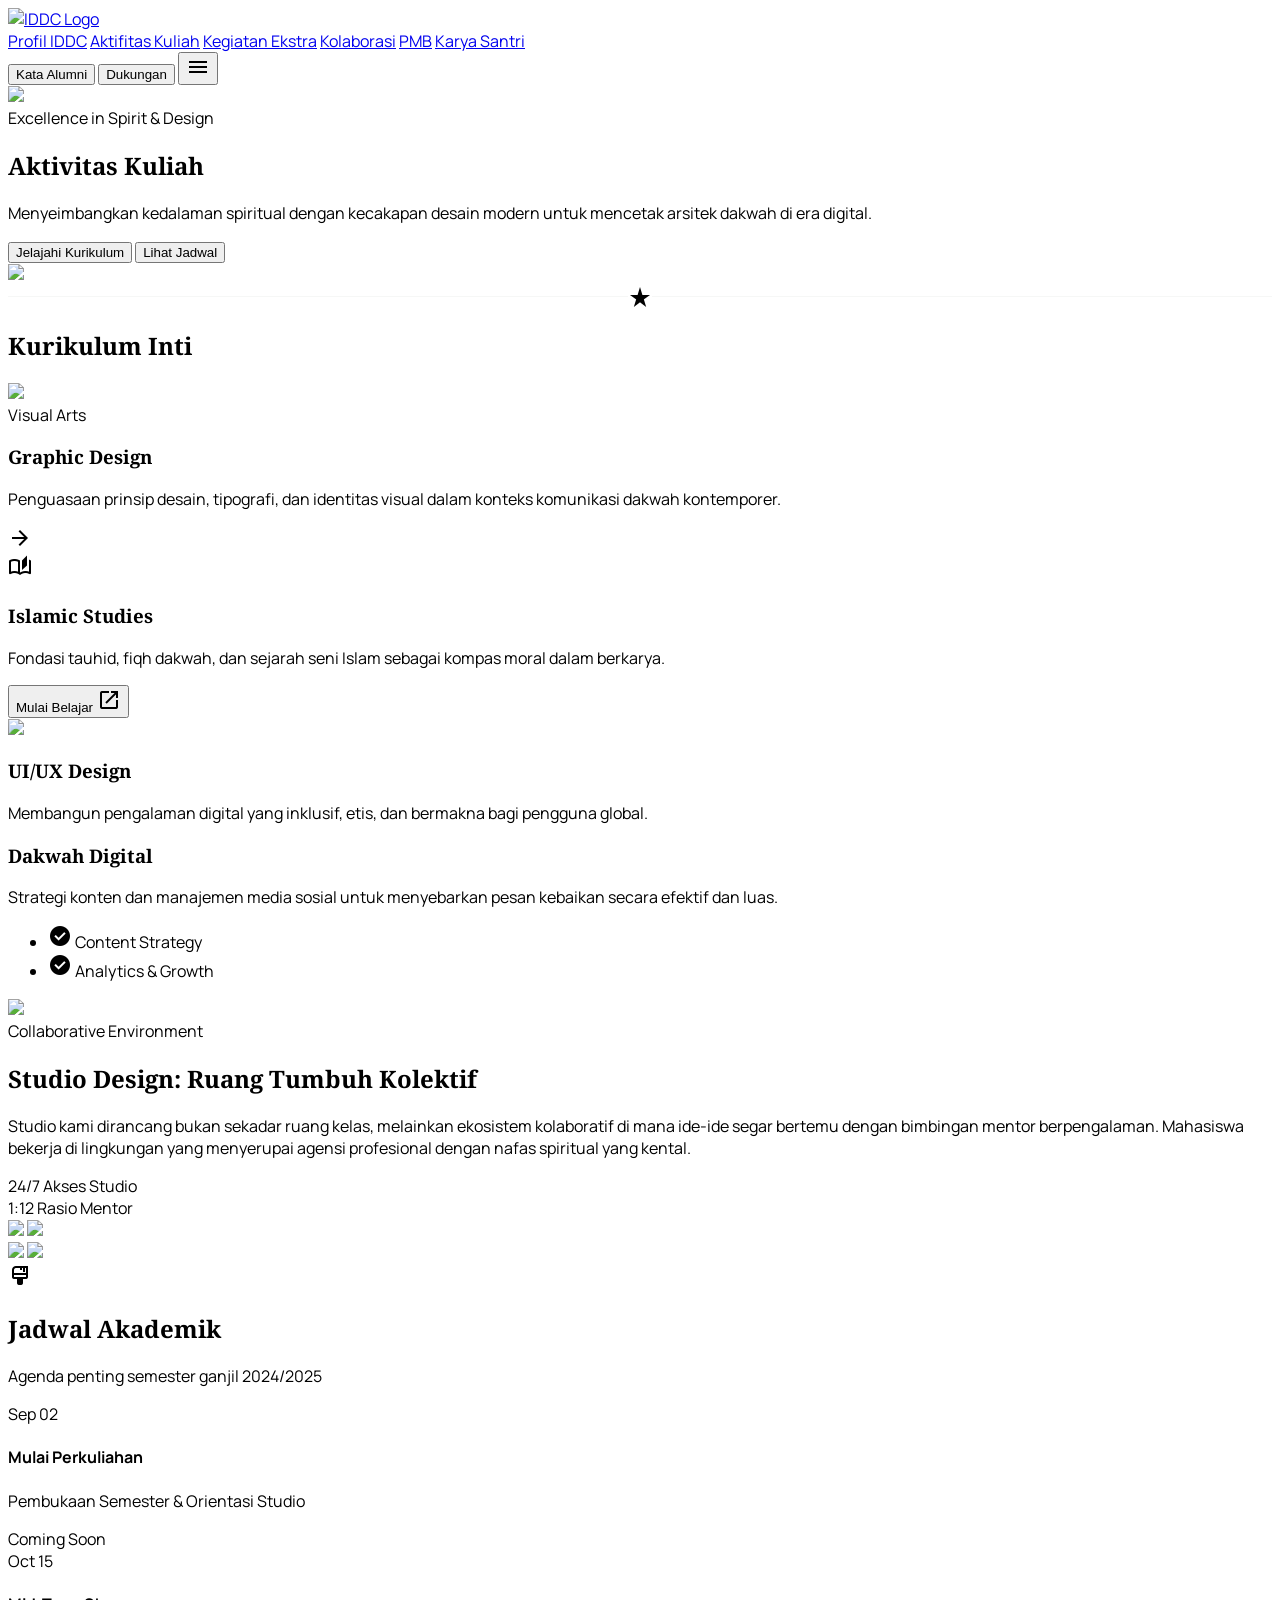
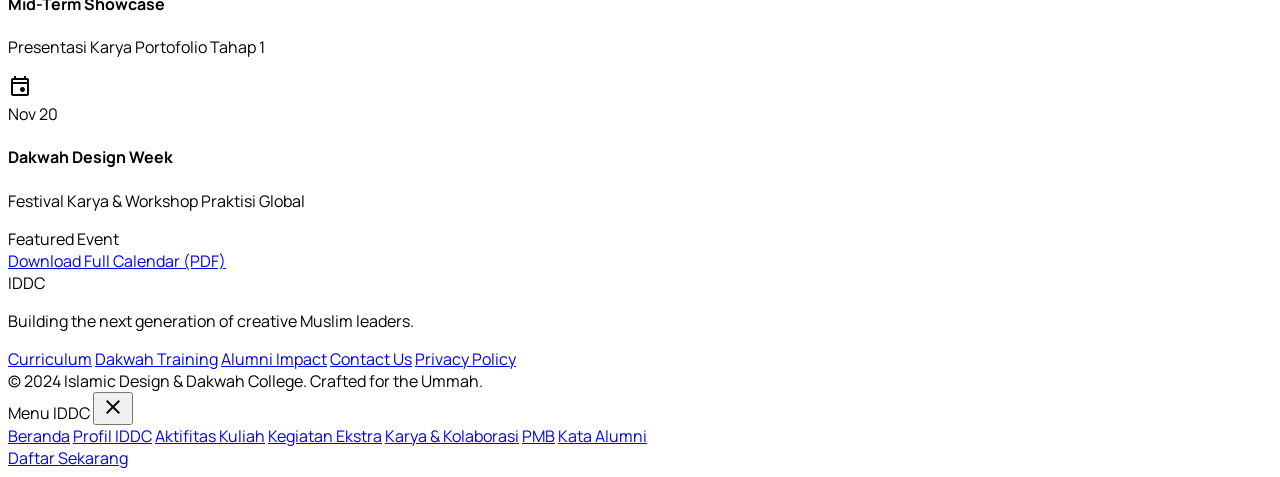
==== aktivitas-kuliah.html @ e7124038 "Initial commit" ====
<!DOCTYPE html>

<html lang="id"><head>
<meta charset="utf-8"/>
<meta content="width=device-width, initial-scale=1.0" name="viewport"/>
<link href="https://fonts.googleapis.com/css2?family=Noto+Serif:wght@400;700&amp;family=Manrope:wght@400;500;700&amp;display=swap" rel="stylesheet"/>
<link href="https://fonts.googleapis.com/css2?family=Material+Symbols+Outlined:wght,FILL@100..700,0..1&amp;display=swap" rel="stylesheet"/>
<link href="https://fonts.googleapis.com/css2?family=Material+Symbols+Outlined:wght,FILL@100..700,0..1&amp;display=swap" rel="stylesheet"/>
<script src="https://cdn.tailwindcss.com?plugins=forms,container-queries"></script>
<script id="tailwind-config">
      tailwind.config = {
        darkMode: "class",
        theme: {
          extend: {
            "colors": {
                    "outline": "#707975",
                    "tertiary-container": "#2a4949",
                    "surface": "#faf9f8",
                    "primary-fixed": "#afefdd",
                    "primary": "#00342b",
                    "on-tertiary": "#ffffff",
                    "surface-container-low": "#f4f3f2",
                    "surface-bright": "#faf9f8",
                    "surface-container-lowest": "#ffffff",
                    "on-surface-variant": "#3f4945",
                    "on-tertiary-fixed-variant": "#2d4c4c",
                    "surface-dim": "#dadad9",
                    "inverse-surface": "#2f3130",
                    "surface-tint": "#29695b",
                    "primary-container": "#004d40",
                    "on-tertiary-container": "#96b7b7",
                    "primary-fixed-dim": "#94d3c1",
                    "background": "#faf9f8",
                    "on-background": "#1a1c1c",
                    "outline-variant": "#bfc9c4",
                    "on-secondary-fixed-variant": "#5d4201",
                    "secondary": "#775a19",
                    "on-error-container": "#93000a",
                    "secondary-container": "#fed488",
                    "on-primary": "#ffffff",
                    "on-primary-container": "#7ebdac",
                    "inverse-on-surface": "#f1f0f0",
                    "on-tertiary-fixed": "#002020",
                    "secondary-fixed-dim": "#e9c176",
                    "secondary-fixed": "#ffdea5",
                    "on-secondary-container": "#785a1a",
                    "surface-variant": "#e3e2e1",
                    "surface-container-highest": "#e3e2e1",
                    "on-secondary": "#ffffff",
                    "on-primary-fixed-variant": "#065043",
                    "surface-container": "#eeeeed",
                    "on-primary-fixed": "#00201a",
                    "inverse-primary": "#94d3c1",
                    "surface-container-high": "#e9e8e7",
                    "on-surface": "#1a1c1c",
                    "tertiary": "#123232",
                    "on-error": "#ffffff",
                    "tertiary-fixed-dim": "#abcdcc",
                    "tertiary-fixed": "#c7e9e8",
                    "on-secondary-fixed": "#261900",
                    "error": "#ba1a1a",
                    "error-container": "#ffdad6"
            },
            "borderRadius": {
                    "DEFAULT": "0.125rem",
                    "lg": "0.25rem",
                    "xl": "0.5rem",
                    "full": "0.75rem"
            },
            "fontFamily": {
                    "headline": ["Noto Serif"],
                    "body": ["Manrope"],
                    "label": ["Manrope"]
            }
          },
        },
      }
    </script>
<style>
        .material-symbols-outlined {
            font-variation-settings: 'FILL' 0, 'wght' 400, 'GRAD' 0, 'opsz' 24;
        }
        body { font-family: 'Manrope', sans-serif; }
        h1, h2, h3 { font-family: 'Noto Serif', serif; }
        .glass-nav {
            backdrop-filter: blur(20px);
            -webkit-backdrop-filter: blur(20px);
        }
        .verse-ornament {
            display: flex;
            align-items: center;
            justify-content: center;
            width: 100%;
        }
        .verse-ornament::before, .verse-ornament::after {
            content: "";
            flex: 1;
            height: 1px;
            background: #bfc9c4;
            opacity: 0.15;
        }
        .verse-ornament i {
            padding: 0 1rem;
        }
    </style>
</head>
<body class="bg-surface text-on-surface selection:bg-secondary-container selection:text-on-secondary-container">
<!-- TopNavBar -->
<header class="fixed top-0 w-full z-50 bg-white/85 dark:bg-slate-900/85 backdrop-blur-md shadow-sm dark:shadow-none h-20 px-8 flex justify-between items-center transition-all duration-300">
<div class="flex items-center">
<a class="font-['Noto_Serif'] text-2xl font-bold text-[#00342b] dark:text-white" href="#"><img alt="IDDC Logo" class="h-12 w-auto object-contain" src="https://lh3.googleusercontent.com/aida/[base64]"/></a>
</div>
<nav class="hidden lg:flex items-center space-x-8"><a class="text-[#775a19] dark:text-[#ffdea5] relative after:content-[''] after:absolute after:-bottom-1 after:left-1/2 after:-translate-x-1/2 after:w-1 after:h-1 after:bg-[#775a19] after:rounded-full font-['Noto_Serif'] text-sm tracking-wide hover:text-[#775a19] dark:hover:text-[#ffdea5] transition-colors duration-300" href="profil.html">Profil IDDC</a>
<a class="text-[#1a1c1c] dark:text-slate-300 font-medium font-['Manrope'] text-sm tracking-wide hover:text-[#775a19] dark:hover:text-[#ffdea5] transition-colors duration-300" href="aktivitas-kuliah.html">Aktifitas Kuliah</a>
<a class="text-[#1a1c1c] dark:text-slate-300 font-medium font-['Manrope'] text-sm tracking-wide hover:text-[#775a19] dark:hover:text-[#ffdea5] transition-colors duration-300" href="kegiatan-ekstra.html">Kegiatan Ekstra</a>
<a class="text-[#1a1c1c] dark:text-slate-300 font-medium font-['Manrope'] text-sm tracking-wide hover:text-[#775a19] dark:hover:text-[#ffdea5] transition-colors duration-300" href="karya-kolaborasi.html">Kolaborasi</a>
<a class="text-[#1a1c1c] dark:text-slate-300 font-medium font-['Manrope'] text-sm tracking-wide hover:text-[#775a19] dark:hover:text-[#ffdea5] transition-colors duration-300" href="pmb.html">PMB</a>
<a class="text-[#1a1c1c] dark:text-slate-300 font-medium font-['Manrope'] text-sm tracking-wide hover:text-[#775a19] dark:hover:text-[#ffdea5] transition-colors duration-300" href="karya-kolaborasi.html">Karya Santri</a></nav>
<div class="flex items-center gap-4"><button class="hidden md:block text-[#00342b] dark:text-[#004d40] font-['Manrope'] text-xs font-bold uppercase tracking-widest hover:text-[#775a19] transition-colors">Kata Alumni</button>
<button class="bg-[#00342b] dark:bg-[#004d40] text-white px-5 py-2.5 rounded-sm font-['Manrope'] text-xs font-bold uppercase tracking-widest active:opacity-80 active:scale-95 transition-all">
      Dukungan
    </button>
<button class="lg:hidden text-[#00342b] dark:text-white">
<span class="material-symbols-outlined">menu</span>
</button></div>
</header>
<main class="pt-20">
<!-- Hero Section -->
<section class="relative min-h-[716px] flex items-center overflow-hidden bg-primary-container">
<div class="absolute inset-0 opacity-20">
<img class="w-full h-full object-cover" data-alt="Intricate geometric Islamic art pattern etched into a dark emerald green stone wall with soft ambient lighting" src="https://lh3.googleusercontent.com/aida-public/[base64]"/>
</div>
<div class="container mx-auto px-6 relative z-10 flex flex-col items-start">
<div class="max-w-3xl">
<span class="text-secondary-fixed font-label tracking-[0.2em] uppercase text-xs mb-4 block">Excellence in Spirit &amp; Design</span>
<h1 class="text-5xl md:text-7xl text-on-primary mb-6 leading-tight">Aktivitas Kuliah</h1>
<p class="text-xl text-on-primary-container font-body font-light leading-relaxed mb-8">Menyeimbangkan kedalaman spiritual dengan kecakapan desain modern untuk mencetak arsitek dakwah di era digital.</p>
<div class="flex gap-4">
<button class="bg-primary text-on-primary px-8 py-4 rounded-md font-medium hover:bg-primary/90 transition-all shadow-lg shadow-black/10">Jelajahi Kurikulum</button>
<button class="border border-outline-variant/30 text-on-primary px-8 py-4 rounded-md font-medium hover:bg-white/5 transition-all">Lihat Jadwal</button>
</div>
</div>
</div>
<!-- Decorative Bleed Image -->
<div class="hidden lg:block absolute right-0 top-1/2 -translate-y-1/2 w-1/3 h-[80%] rounded-l-full overflow-hidden shadow-2xl">
<img class="w-full h-full object-cover" data-alt="A focused student working on a high-end digital design tablet in a bright modern studio with traditional architectural accents" src="https://lh3.googleusercontent.com/aida-public/[base64]"/>
</div>
</section>
<!-- Section Divider -->
<div class="verse-ornament my-24 container mx-auto px-6">
<span class="material-symbols-outlined text-secondary" style="font-variation-settings: 'FILL' 1;">star_rate</span>
</div>
<!-- Kurikulum Inti (Bento Grid) -->
<section class="container mx-auto px-6 mb-32">
<div class="mb-16">
<h2 class="text-3xl md:text-4xl text-primary mb-4">Kurikulum Inti</h2>
<div class="h-1 w-20 bg-secondary rounded-full"></div>
</div>
<div class="grid grid-cols-1 md:grid-cols-12 gap-6">
<!-- Graphic Design -->
<div class="md:col-span-8 group relative overflow-hidden rounded-xl bg-surface-container-lowest p-8 min-h-[400px] flex flex-col justify-end transition-all hover:-translate-y-2 hover:shadow-xl hover:shadow-primary/5">
<div class="absolute inset-0 opacity-10 group-hover:opacity-20 transition-opacity">
<img class="w-full h-full object-cover" data-alt="Minimalist graphic design layout showing typography and grid structures on a high-resolution display" src="https://lh3.googleusercontent.com/aida-public/[base64]"/>
</div>
<div class="relative z-10">
<span class="text-secondary font-label text-xs tracking-widest uppercase mb-2 block">Visual Arts</span>
<h3 class="text-2xl text-primary mb-3">Graphic Design</h3>
<p class="text-on-surface-variant max-w-lg mb-6">Penguasaan prinsip desain, tipografi, dan identitas visual dalam konteks komunikasi dakwah kontemporer.</p>
<span class="material-symbols-outlined text-primary group-hover:translate-x-2 transition-transform">arrow_forward</span>
</div>
</div>
<!-- Islamic Studies -->
<div class="md:col-span-4 group bg-primary text-on-primary rounded-xl p-8 flex flex-col justify-between transition-all hover:-translate-y-2">
<div class="w-12 h-12 rounded-full bg-secondary-container flex items-center justify-center mb-8">
<span class="material-symbols-outlined text-on-secondary-container">auto_stories</span>
</div>
<div>
<h3 class="text-2xl mb-3">Islamic Studies</h3>
<p class="text-on-primary-container text-sm leading-relaxed mb-6">Fondasi tauhid, fiqh dakwah, dan sejarah seni Islam sebagai kompas moral dalam berkarya.</p>
<button class="text-secondary-fixed text-xs font-bold tracking-widest uppercase flex items-center gap-2">
                            Mulai Belajar <span class="material-symbols-outlined text-sm">open_in_new</span>
</button>
</div>
</div>
<!-- UI/UX Design -->
<div class="md:col-span-4 group bg-surface-container rounded-xl p-8 flex flex-col transition-all hover:bg-surface-bright">
<div class="mb-6 h-48 rounded-lg overflow-hidden">
<img class="w-full h-full object-cover" data-alt="Close up of a mobile app interface design with clean Islamic geometry elements and soft gold colors" src="https://lh3.googleusercontent.com/aida-public/[base64]"/>
</div>
<h3 class="text-2xl text-primary mb-3">UI/UX Design</h3>
<p class="text-on-surface-variant text-sm mb-4">Membangun pengalaman digital yang inklusif, etis, dan bermakna bagi pengguna global.</p>
</div>
<!-- Digital Marketing -->
<div class="md:col-span-8 group bg-surface-container-low rounded-xl p-8 grid md:grid-cols-2 gap-8 items-center transition-all hover:bg-surface-bright">
<div class="order-2 md:order-1">
<h3 class="text-2xl text-primary mb-3">Dakwah Digital</h3>
<p class="text-on-surface-variant text-sm mb-6">Strategi konten dan manajemen media sosial untuk menyebarkan pesan kebaikan secara efektif dan luas.</p>
<ul class="space-y-2">
<li class="flex items-center gap-2 text-xs font-medium text-primary">
<span class="material-symbols-outlined text-sm" style="font-variation-settings: 'FILL' 1;">check_circle</span> Content Strategy
                            </li>
<li class="flex items-center gap-2 text-xs font-medium text-primary">
<span class="material-symbols-outlined text-sm" style="font-variation-settings: 'FILL' 1;">check_circle</span> Analytics &amp; Growth
                            </li>
</ul>
</div>
<div class="order-1 md:order-2 h-full rounded-lg overflow-hidden">
<img class="w-full h-full object-cover" data-alt="Professional camera gear and studio lighting set up for recording high quality educational content" src="https://lh3.googleusercontent.com/aida-public/[base64]"/>
</div>
</div>
</div>
</section>
<!-- Studio Design Section -->
<section class="bg-surface-container-low py-32 overflow-hidden">
<div class="container mx-auto px-6">
<div class="flex flex-col lg:flex-row gap-20 items-center">
<div class="w-full lg:w-1/2">
<span class="text-secondary font-label tracking-widest text-xs uppercase mb-4 block">Collaborative Environment</span>
<h2 class="text-4xl md:text-5xl text-primary mb-8 leading-tight">Studio Design: Ruang Tumbuh Kolektif</h2>
<p class="text-lg text-on-surface-variant font-light mb-8 leading-relaxed">Studio kami dirancang bukan sekadar ruang kelas, melainkan ekosistem kolaboratif di mana ide-ide segar bertemu dengan bimbingan mentor berpengalaman. Mahasiswa bekerja di lingkungan yang menyerupai agensi profesional dengan nafas spiritual yang kental.</p>
<div class="grid grid-cols-2 gap-8">
<div class="flex flex-col">
<span class="text-3xl font-serif text-primary mb-1">24/7</span>
<span class="text-xs font-label uppercase text-on-surface-variant">Akses Studio</span>
</div>
<div class="flex flex-col">
<span class="text-3xl font-serif text-primary mb-1">1:12</span>
<span class="text-xs font-label uppercase text-on-surface-variant">Rasio Mentor</span>
</div>
</div>
</div>
<div class="w-full lg:w-1/2 relative">
<div class="grid grid-cols-2 gap-4">
<div class="space-y-4 pt-12">
<img class="w-full h-64 object-cover rounded-xl shadow-lg" data-alt="Group of diverse students discussing a mood board on a large wooden table in a sunlit creative studio" src="https://lh3.googleusercontent.com/aida-public/[base64]"/>
<img class="w-full h-80 object-cover rounded-xl shadow-lg" data-alt="Close-up of hands sketching calligraphic patterns on professional design paper" src="https://lh3.googleusercontent.com/aida-public/[base64]"/>
</div>
<div class="space-y-4">
<img class="w-full h-80 object-cover rounded-xl shadow-lg" data-alt="Modern workspace with multiple high-resolution monitors displaying Islamic geometry wireframes" src="https://lh3.googleusercontent.com/aida-public/[base64]"/>
<img class="w-full h-64 object-cover rounded-xl shadow-lg" data-alt="Student presenting a design concept using a projector in a minimalist modern lecture hall" src="https://lh3.googleusercontent.com/aida-public/[base64]"/>
</div>
</div>
<!-- Decorative floating element -->
<div class="absolute -bottom-8 -left-8 bg-secondary p-8 rounded-xl shadow-2xl hidden md:block">
<span class="material-symbols-outlined text-on-secondary text-4xl">format_paint</span>
</div>
</div>
</div>
</div>
</section>
<!-- Jadwal Akademik Section -->
<section class="py-32 container mx-auto px-6">
<div class="max-w-4xl mx-auto">
<div class="text-center mb-16">
<h2 class="text-4xl text-primary mb-4">Jadwal Akademik</h2>
<p class="text-on-surface-variant">Agenda penting semester ganjil 2024/2025</p>
</div>
<div class="space-y-4">
<!-- Schedule Item -->
<div class="flex items-center p-6 bg-surface-container-lowest rounded-xl hover:bg-white transition-colors group">
<div class="flex flex-col items-center justify-center min-w-[80px] h-20 bg-surface-container rounded-lg group-hover:bg-primary-fixed transition-colors">
<span class="text-xs font-label uppercase text-on-surface-variant">Sep</span>
<span class="text-2xl font-serif text-primary">02</span>
</div>
<div class="ml-8 flex-grow">
<h4 class="text-lg font-bold text-primary mb-1">Mulai Perkuliahan</h4>
<p class="text-sm text-on-surface-variant">Pembukaan Semester &amp; Orientasi Studio</p>
</div>
<div class="hidden md:block">
<span class="text-xs font-label uppercase bg-secondary-container text-on-secondary-container px-3 py-1 rounded-full">Coming Soon</span>
</div>
</div>
<!-- Schedule Item -->
<div class="flex items-center p-6 bg-surface-container-lowest rounded-xl hover:bg-white transition-colors group">
<div class="flex flex-col items-center justify-center min-w-[80px] h-20 bg-surface-container rounded-lg group-hover:bg-primary-fixed transition-colors">
<span class="text-xs font-label uppercase text-on-surface-variant">Oct</span>
<span class="text-2xl font-serif text-primary">15</span>
</div>
<div class="ml-8 flex-grow">
<h4 class="text-lg font-bold text-primary mb-1">Mid-Term Showcase</h4>
<p class="text-sm text-on-surface-variant">Presentasi Karya Portofolio Tahap 1</p>
</div>
<div class="hidden md:block text-outline">
<span class="material-symbols-outlined">event</span>
</div>
</div>
<!-- Schedule Item -->
<div class="flex items-center p-6 bg-surface-container-lowest rounded-xl hover:bg-white transition-colors group border-l-4 border-secondary">
<div class="flex flex-col items-center justify-center min-w-[80px] h-20 bg-secondary-fixed rounded-lg">
<span class="text-xs font-label uppercase text-on-secondary-fixed-variant">Nov</span>
<span class="text-2xl font-serif text-on-secondary-fixed-variant">20</span>
</div>
<div class="ml-8 flex-grow">
<h4 class="text-lg font-bold text-primary mb-1">Dakwah Design Week</h4>
<p class="text-sm text-on-surface-variant">Festival Karya &amp; Workshop Praktisi Global</p>
</div>
<div class="hidden md:block">
<span class="text-xs font-label uppercase text-secondary font-bold">Featured Event</span>
</div>
</div>
</div>
<div class="mt-12 text-center">
<a class="text-primary font-bold text-sm underline underline-offset-8 hover:text-secondary transition-colors" href="#">Download Full Calendar (PDF)</a>
</div>
</div>
</section>
</main>
<!-- Footer -->
<footer class="w-full border-t border-stone-200 dark:border-stone-800 bg-stone-100 dark:bg-stone-950">
<div class="flex flex-col md:flex-row justify-between items-center px-12 py-16 gap-8">
<div class="flex flex-col items-center md:items-start">
<div class="font-serif text-xl font-semibold text-emerald-900 dark:text-emerald-50 mb-2">IDDC</div>
<p class="manrope text-sm text-stone-500 max-w-xs text-center md:text-left">Building the next generation of creative Muslim leaders.</p>
</div>
<div class="flex flex-wrap justify-center gap-6">
<a class="manrope text-sm text-stone-500 dark:text-stone-500 hover:text-emerald-700 dark:hover:text-emerald-300 underline-offset-4 hover:underline transition-opacity opacity-80 hover:opacity-100" href="#">Curriculum</a>
<a class="manrope text-sm text-stone-500 dark:text-stone-500 hover:text-emerald-700 dark:hover:text-emerald-300 underline-offset-4 hover:underline transition-opacity opacity-80 hover:opacity-100" href="#">Dakwah Training</a>
<a class="manrope text-sm text-stone-500 dark:text-stone-500 hover:text-emerald-700 dark:hover:text-emerald-300 underline-offset-4 hover:underline transition-opacity opacity-80 hover:opacity-100" href="#">Alumni Impact</a>
<a class="manrope text-sm text-stone-500 dark:text-stone-500 hover:text-emerald-700 dark:hover:text-emerald-300 underline-offset-4 hover:underline transition-opacity opacity-80 hover:opacity-100" href="#">Contact Us</a>
<a class="manrope text-sm text-stone-500 dark:text-stone-500 hover:text-emerald-700 dark:hover:text-emerald-300 underline-offset-4 hover:underline transition-opacity opacity-80 hover:opacity-100" href="#">Privacy Policy</a>
</div>
<div class="text-stone-500 text-xs text-center md:text-right">
                © 2024 Islamic Design &amp; Dakwah College. Crafted for the Ummah.
            </div>
</div>
</footer>
<script src="script.js"></script>
</body></html>
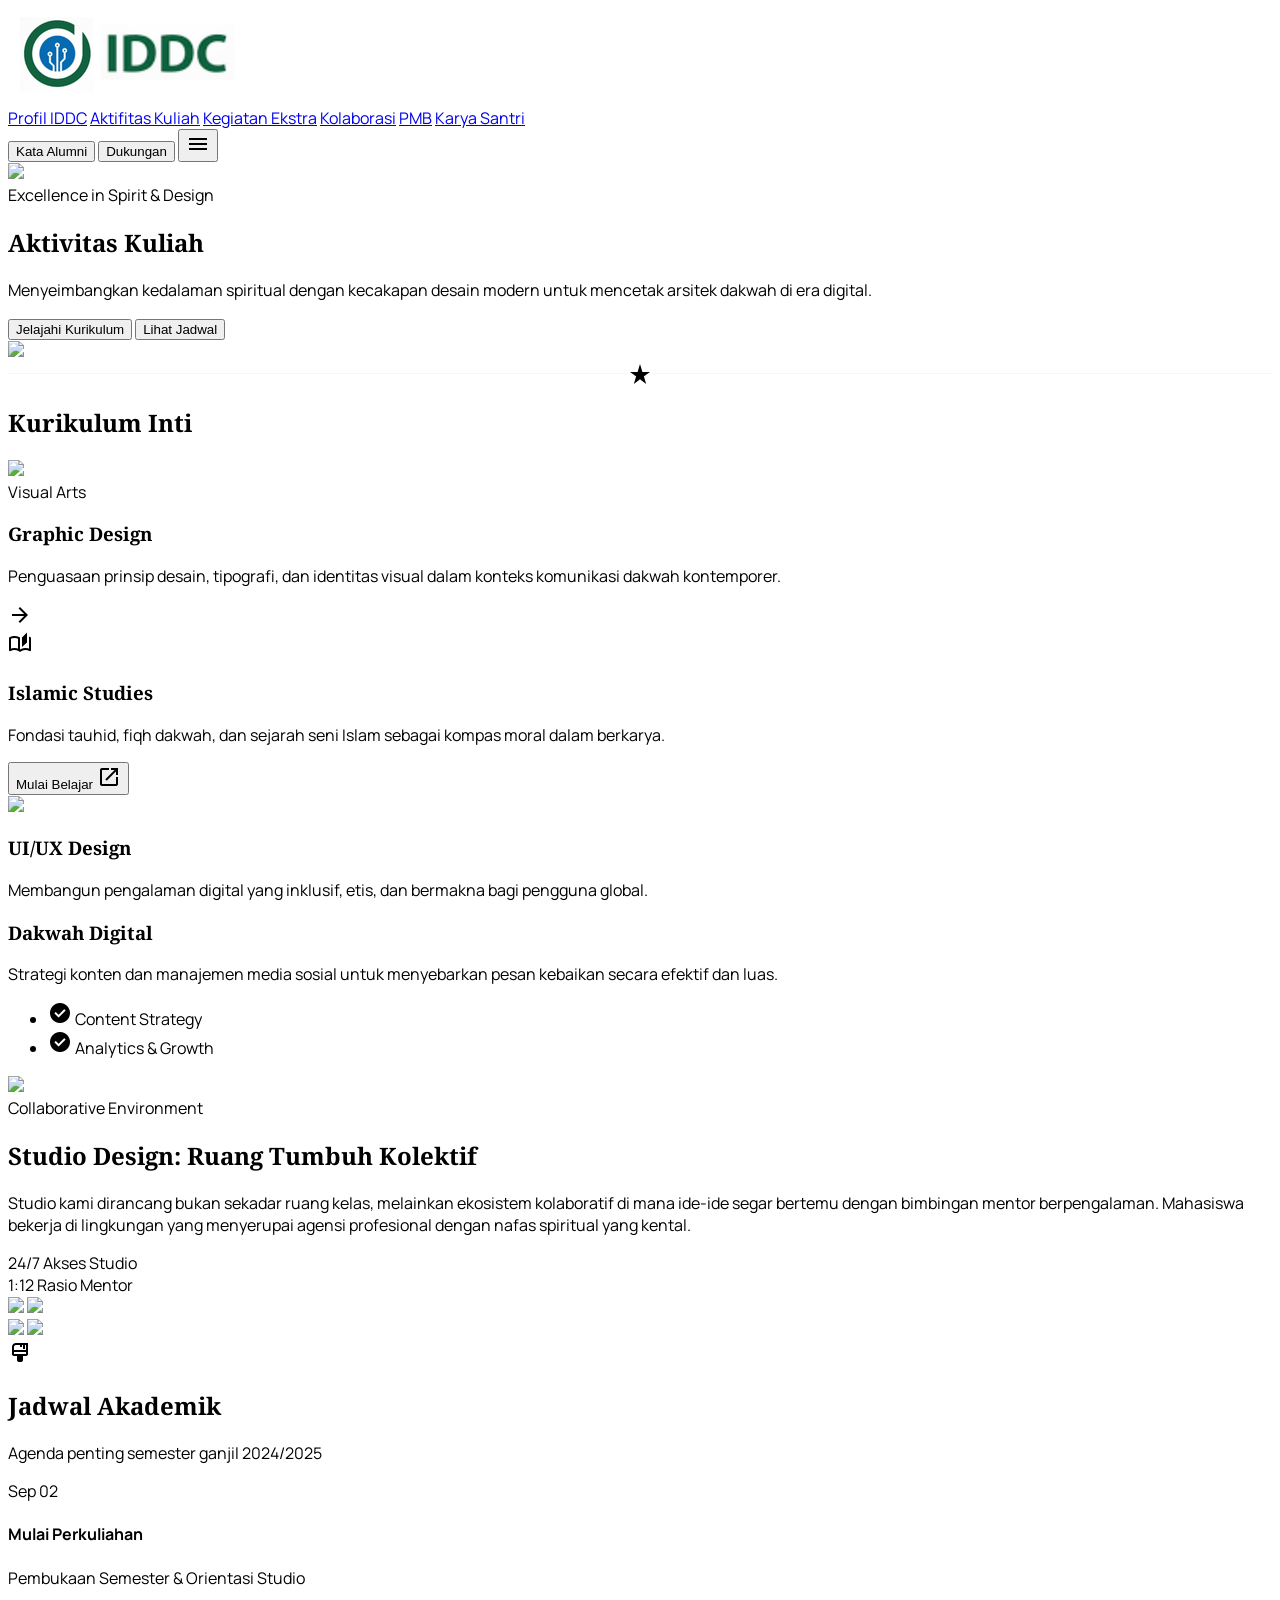
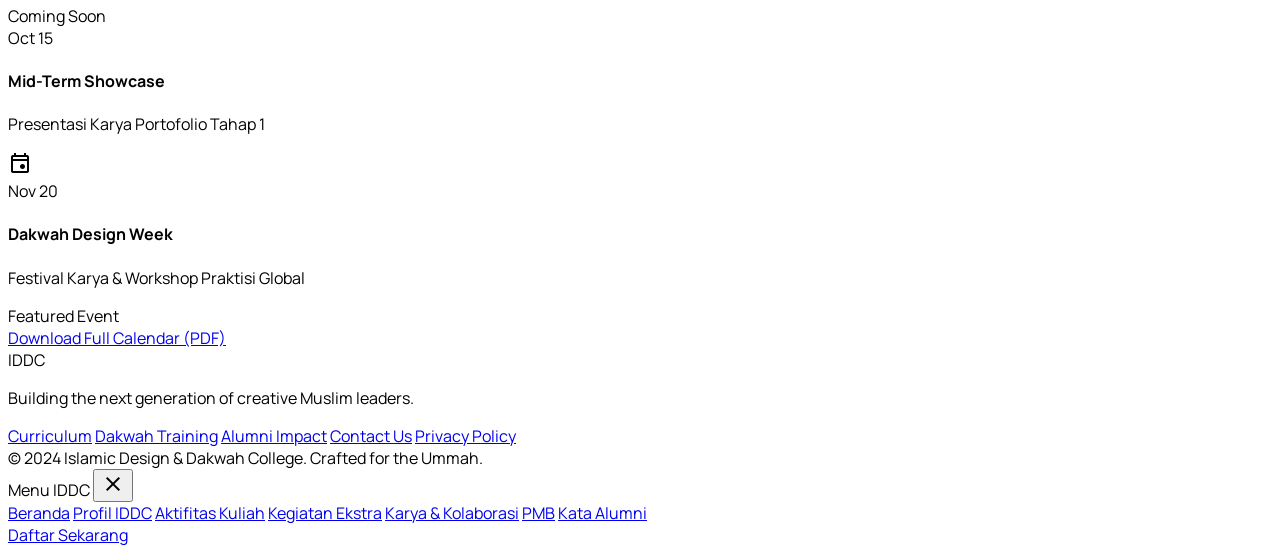
==== commit 1c1d377b: "Update website logo on all pages" ====
--- a/aktivitas-kuliah.html
+++ b/aktivitas-kuliah.html
@@ -1,4 +1,4 @@
-<!DOCTYPE html>
+﻿<!DOCTYPE html>
 
 <html lang="id"><head>
 <meta charset="utf-8"/>
@@ -108,7 +108,7 @@
 <!-- TopNavBar -->
 <header class="fixed top-0 w-full z-50 bg-white/85 dark:bg-slate-900/85 backdrop-blur-md shadow-sm dark:shadow-none h-20 px-8 flex justify-between items-center transition-all duration-300">
 <div class="flex items-center">
-<a class="font-['Noto_Serif'] text-2xl font-bold text-[#00342b] dark:text-white" href="#"><img alt="IDDC Logo" class="h-12 w-auto object-contain" src="https://lh3.googleusercontent.com/aida/[base64]"/></a>
+<a class="font-['Noto_Serif'] text-2xl font-bold text-[#00342b] dark:text-white" href="#"><img alt="IDDC Logo" class="h-12 w-auto object-contain" src="logo.png"/></a>
 </div>
 <nav class="hidden lg:flex items-center space-x-8"><a class="text-[#775a19] dark:text-[#ffdea5] relative after:content-[''] after:absolute after:-bottom-1 after:left-1/2 after:-translate-x-1/2 after:w-1 after:h-1 after:bg-[#775a19] after:rounded-full font-['Noto_Serif'] text-sm tracking-wide hover:text-[#775a19] dark:hover:text-[#ffdea5] transition-colors duration-300" href="profil.html">Profil IDDC</a>
 <a class="text-[#1a1c1c] dark:text-slate-300 font-medium font-['Manrope'] text-sm tracking-wide hover:text-[#775a19] dark:hover:text-[#ffdea5] transition-colors duration-300" href="aktivitas-kuliah.html">Aktifitas Kuliah</a>
@@ -325,4 +325,4 @@
 </div>
 </footer>
 <script src="script.js"></script>
-</body></html>+</body></html>
